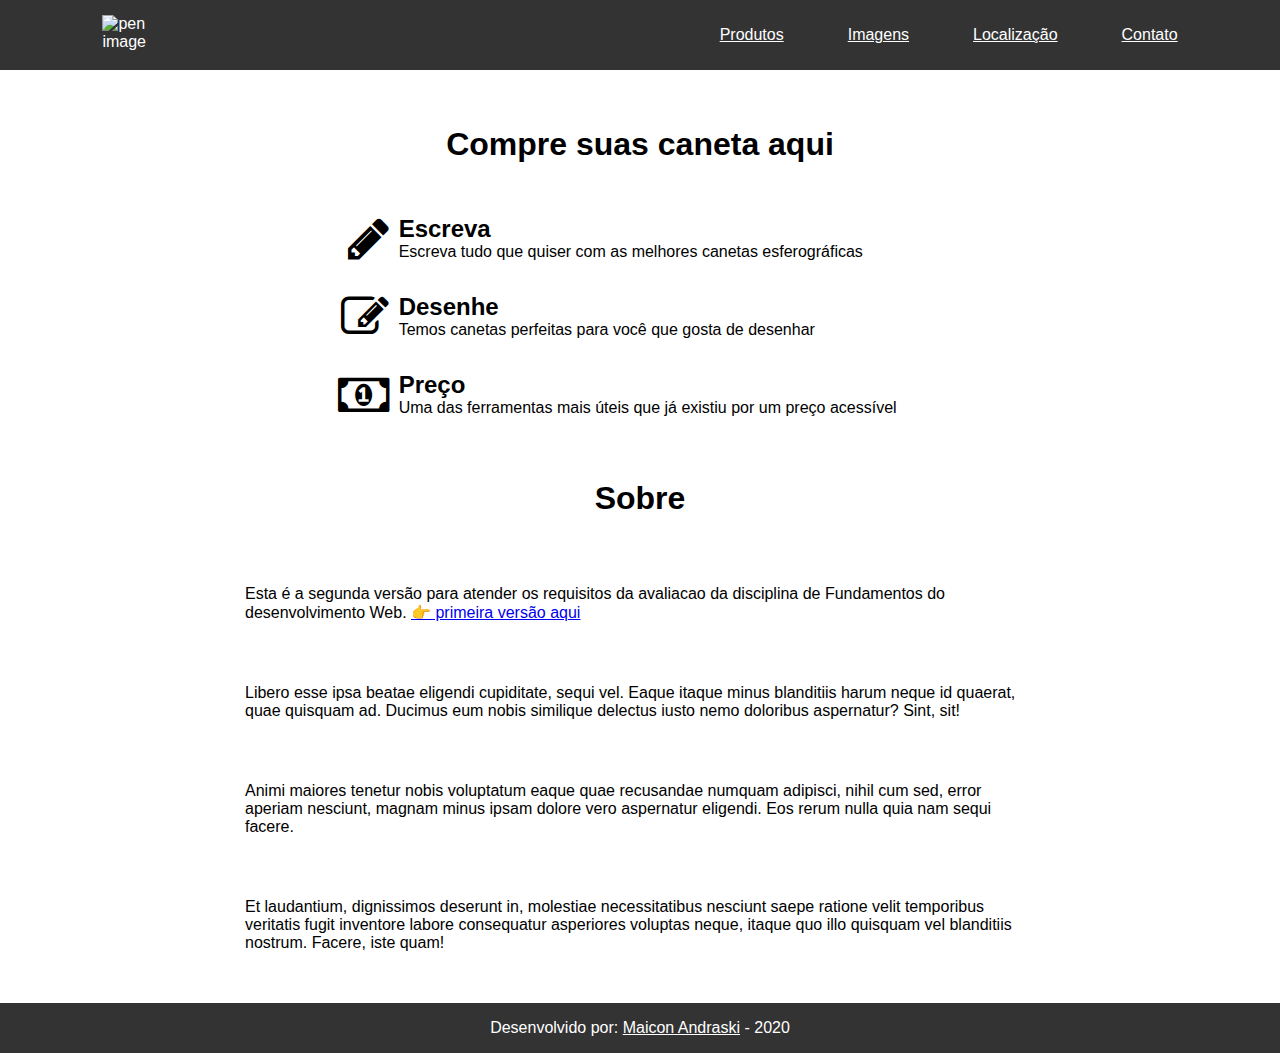
==== index.html @ 89d6dc4a "Nova pagina de localização" ====
<!DOCTYPE html>
<html lang="pt-BR">
<head>
    <meta charset="UTF-8">
    <link
      rel="stylesheet"
      href="https://maxcdn.bootstrapcdn.com/font-awesome/4.6.3/css/font-awesome.min.css"
    />  
    <meta
      name="viewport"
      content="width=device-width, initial-scale=1.0"
    >
    <link
      rel="stylesheet"
      type="text/css"
      href="css/estilo.css"
    >
    <title>Caneta Store</title>
</head>
<body>
  <div class="page-wrapper">
    <header>
      <img
        src="https://encrypted-tbn0.gstatic.com/images?q=tbn:ANd9GcQ5yws46KFbH83peqnTL2TFBCgqOx4YfwZ6mCmfQ1AyFTuBMcWS8g"
        alt="pen image"
        width="200px"
      >
      <nav>
        <ul>
          <li>
            <a
              class="nav-link"
              href="produtos.html"
            >
              Produtos
            </a>
          </li>
          <li>
            <a
              class="nav-link"
              href="imagens.html"
            >
              Imagens
            </a>
          </li>
          <li>
            <a
              class="nav-link"
              href="localizacao.html"
            >
              Localização
            </a>
          </li>          
          <li>
            <a
              class="nav-link"
              href="contato.html"
            >
              Contato
            </a>
          </li>
        </ul>
      </nav>
    </header>
    <div class="features">
      <h1>Compre suas caneta aqui</h1>
      <div class="feature">
        <em class="fa fa-3x fa-pencil"></em>
        <div>
          <h2>Escreva</h2>
          <p>Escreva tudo que quiser com as melhores canetas esferográficas</p>
        </div>
      </div>
      <div class="feature">
        <em class="fa fa-3x fa-edit"></em>
        <div>
          <h2>Desenhe</h2>
          <p>Temos canetas perfeitas para você que gosta de desenhar</p>
        </div>
      </div>
      <div class="feature">
        <em class="fa fa-3x fa-money"></em>
        <div>
          <h2>Preço</h2>
          <p>Uma das ferramentas mais úteis que já existiu por um preço acessível</p>
        </div>
      </div>
    </div>
    <div class="features">
      <h1>Sobre</h1>
      <p>Esta é a segunda versão para atender os requisitos da avaliacao da disciplina de Fundamentos do desenvolvimento Web. <a href="https://maiconm.github.io/FCC-Product-Landing-Page/">👉 primeira versão aqui</a></p>
      <p>Libero esse ipsa beatae eligendi cupiditate, sequi vel. Eaque itaque minus blanditiis harum neque id quaerat, quae quisquam ad. Ducimus eum nobis similique delectus iusto nemo doloribus aspernatur? Sint, sit!</p>
      <p>Animi maiores tenetur nobis voluptatum eaque quae recusandae numquam adipisci, nihil cum sed, error aperiam nesciunt, magnam minus ipsam dolore vero aspernatur eligendi. Eos rerum nulla quia nam sequi facere.</p>
      <p>Et laudantium, dignissimos deserunt in, molestiae necessitatibus nesciunt saepe ratione velit temporibus veritatis fugit inventore labore consequatur asperiores voluptas neque, itaque quo illo quisquam vel blanditiis nostrum. Facere, iste quam!</p>
    </div>
    <footer>
      <p>
        Desenvolvido por: 
        <a href="https://github.com/maiconm"> Maicon Andraski</a>
        - 2020
      </p>
    </footer>
  </div>
</body>
</html>
---- css/estilo.css ----
* {font-family: 'Gill Sans', 'Gill Sans MT', Calibri, 'Trebuchet MS', sans-serif}

body {
  display: grid;
  margin: 0;
  height: 100vh;
  grid: auto;
}

.page-wrapper {
  display: grid;
  place-items: center;
  padding: 0;
  gap: 30px;
  padding-top: 100px;
}

header {
  top: 0;
  left: 0;
  position: fixed;
  display: flex;
  flex-direction: row;
  justify-content: space-between;
  width: 100%;
  background-color: #333;
  color: white;
  padding: 10px 0;
}

header img {
  margin: 5px 0 0 8vw;
  max-width: 50px;
  width: 100%;
  height: auto;
}

.nav-link {color: white}

nav ul {
  display: flex;
  flex-direction: row;
  padding-right: 8vw;
  list-style: none;
}

li {padding-left: 5vw}

footer {
  justify-content: flex;
  height: 100%;
  display: flex;
  background-color: #333;
  width: 100%;
  text-align: center;
  color: white;
  flex-direction: column;
}

footer a {
  color: white;
}

.features {
  gap: 30px;
  box-sizing: border-box;
  padding: 5px;
  width: 100%;
  display: grid;
  grid-template-rows: repeat(3, auto);
  place-items: center;
  max-width: 800px;
}

.feature {
  width: 100%;
  display: grid;
  grid-template-columns: 2fr 9fr;
  margin-top: auto;
}

.feature h2, .feature p {
  margin: 0 0 0 10px;
  text-align: start;
}

em {text-align: end}

@media only screen and (max-width: 430px) {
  .page-wrapper {
    height: 100%;
    padding-top: 130px;
  }

  header {
    align-items: center;
    padding: 0;
    flex-direction: column;
    text-align: center;
    width: 100%;
  }

  header img {margin: 5px 0 0 0}

  nav ul {flex-direction: column}

  .features {
    max-width: 400px;
    width: 90%;
  }
}
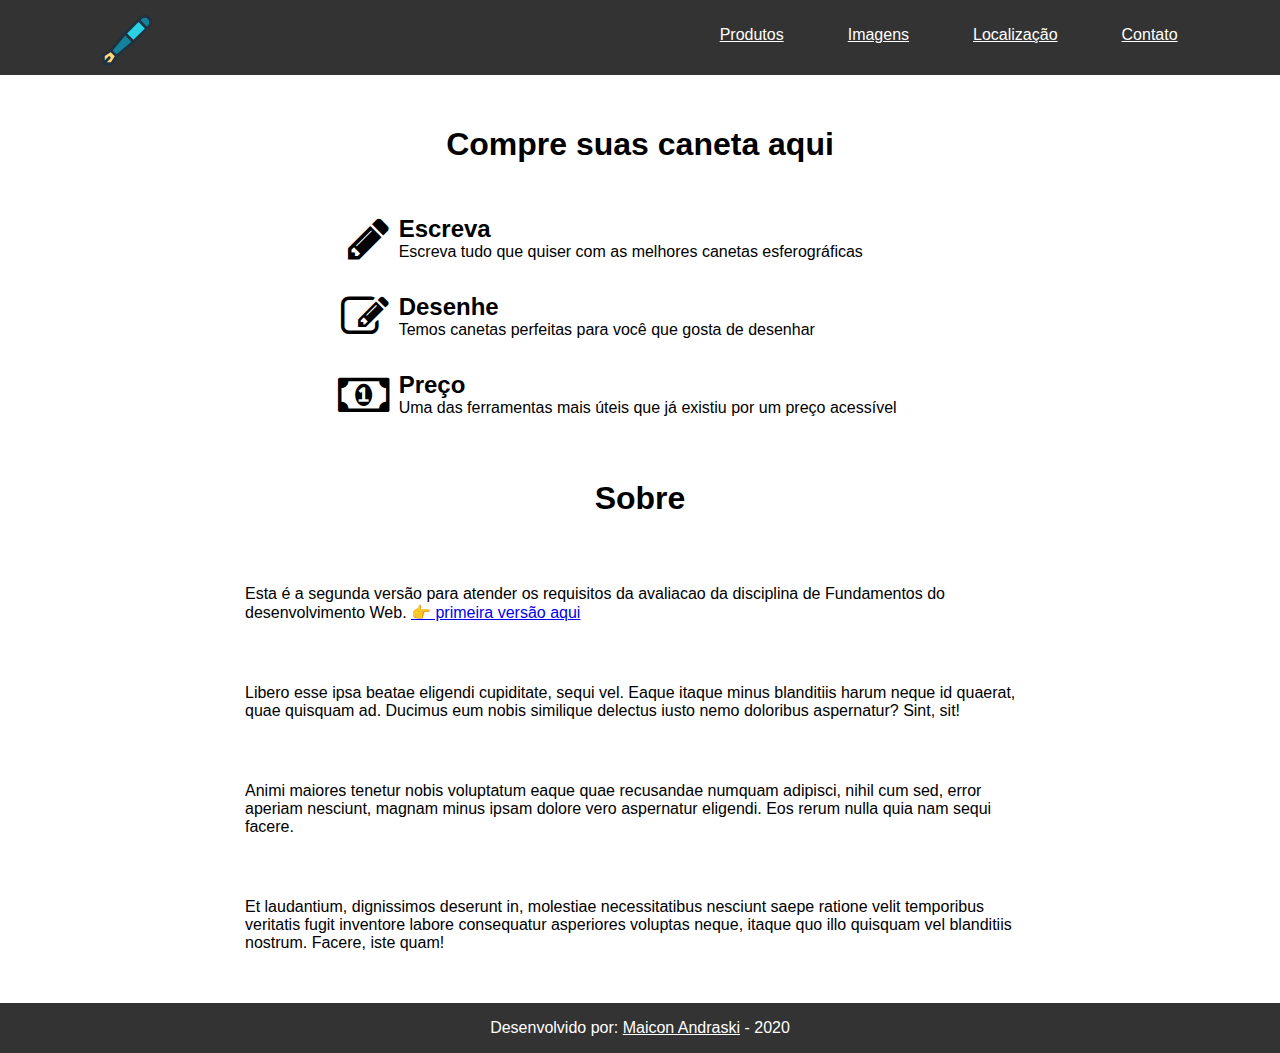
==== commit 44ce77db: "Merge pull request #5 from maiconm/icone-do-navbar" ====
--- a/index.html
+++ b/index.html
@@ -21,8 +21,8 @@
   <div class="page-wrapper">
     <header>
       <img
-        src="https://encrypted-tbn0.gstatic.com/images?q=tbn:ANd9GcQ5yws46KFbH83peqnTL2TFBCgqOx4YfwZ6mCmfQ1AyFTuBMcWS8g"
-        alt="pen image"
+        src="assets/fountain-pen.svg"
+        alt="pen svg"
         width="200px"
       >
       <nav>
--- a/css/estilo.css
+++ b/css/estilo.css
@@ -1,111 +1,111 @@
-* {font-family: 'Gill Sans', 'Gill Sans MT', Calibri, 'Trebuchet MS', sans-serif}
-
-body {
-  display: grid;
-  margin: 0;
-  height: 100vh;
-  grid: auto;
-}
-
-.page-wrapper {
-  display: grid;
-  place-items: center;
-  padding: 0;
-  gap: 30px;
-  padding-top: 100px;
-}
-
-header {
-  top: 0;
-  left: 0;
-  position: fixed;
-  display: flex;
-  flex-direction: row;
-  justify-content: space-between;
-  width: 100%;
-  background-color: #333;
-  color: white;
-  padding: 10px 0;
-}
-
-header img {
-  margin: 5px 0 0 8vw;
-  max-width: 50px;
-  width: 100%;
-  height: auto;
-}
-
-.nav-link {color: white}
-
-nav ul {
-  display: flex;
-  flex-direction: row;
-  padding-right: 8vw;
-  list-style: none;
-}
-
-li {padding-left: 5vw}
-
-footer {
-  justify-content: flex;
-  height: 100%;
-  display: flex;
-  background-color: #333;
-  width: 100%;
-  text-align: center;
-  color: white;
-  flex-direction: column;
-}
-
-footer a {
-  color: white;
-}
-
-.features {
-  gap: 30px;
-  box-sizing: border-box;
-  padding: 5px;
-  width: 100%;
-  display: grid;
-  grid-template-rows: repeat(3, auto);
-  place-items: center;
-  max-width: 800px;
-}
-
-.feature {
-  width: 100%;
-  display: grid;
-  grid-template-columns: 2fr 9fr;
-  margin-top: auto;
-}
-
-.feature h2, .feature p {
-  margin: 0 0 0 10px;
-  text-align: start;
-}
-
-em {text-align: end}
-
-@media only screen and (max-width: 430px) {
-  .page-wrapper {
-    height: 100%;
-    padding-top: 130px;
-  }
-
-  header {
-    align-items: center;
-    padding: 0;
-    flex-direction: column;
-    text-align: center;
-    width: 100%;
-  }
-
-  header img {margin: 5px 0 0 0}
-
-  nav ul {flex-direction: column}
-
-  .features {
-    max-width: 400px;
-    width: 90%;
-  }
-}
+* {font-family: 'Gill Sans', 'Gill Sans MT', Calibri, 'Trebuchet MS', sans-serif}
+
+body {
+  display: grid;
+  margin: 0;
+  height: 100vh;
+  grid: auto;
+}
+
+.page-wrapper {
+  display: grid;
+  place-items: center;
+  padding: 0;
+  gap: 30px;
+  padding-top: 100px;
+}
+
+header {
+  top: 0;
+  left: 0;
+  position: fixed;
+  display: flex;
+  flex-direction: row;
+  justify-content: space-between;
+  width: 100%;
+  background-color: #333;
+  color: white;
+  padding: 10px 0;
+}
+
+header img {
+  margin: 5px 0 0 8vw;
+  max-width: 50px;
+  width: 100%;
+  height: auto;
+}
+
+.nav-link {color: white}
+
+nav ul {
+  display: flex;
+  flex-direction: row;
+  padding-right: 8vw;
+  list-style: none;
+}
+
+li {padding-left: 5vw}
+
+footer {
+  justify-content: flex;
+  height: 100%;
+  display: flex;
+  background-color: #333;
+  width: 100%;
+  text-align: center;
+  color: white;
+  flex-direction: column;
+}
+
+footer a {
+  color: white;
+}
+
+.features {
+  gap: 30px;
+  box-sizing: border-box;
+  padding: 5px;
+  width: 100%;
+  display: grid;
+  grid-template-rows: repeat(3, auto);
+  place-items: center;
+  max-width: 800px;
+}
+
+.feature {
+  width: 100%;
+  display: grid;
+  grid-template-columns: 2fr 9fr;
+  margin-top: auto;
+}
+
+.feature h2, .feature p {
+  margin: 0 0 0 10px;
+  text-align: start;
+}
+
+em {text-align: end}
+
+@media only screen and (max-width: 430px) {
+  .page-wrapper {
+    height: 100%;
+    padding-top: 130px;
+  }
+
+  header {
+    align-items: center;
+    padding: 0;
+    flex-direction: column;
+    text-align: center;
+    width: 100%;
+  }
+
+  header img {margin: 5px 0 0 0}
+
+  nav ul {flex-direction: column}
+
+  .features {
+    max-width: 400px;
+    width: 90%;
+  }
+}
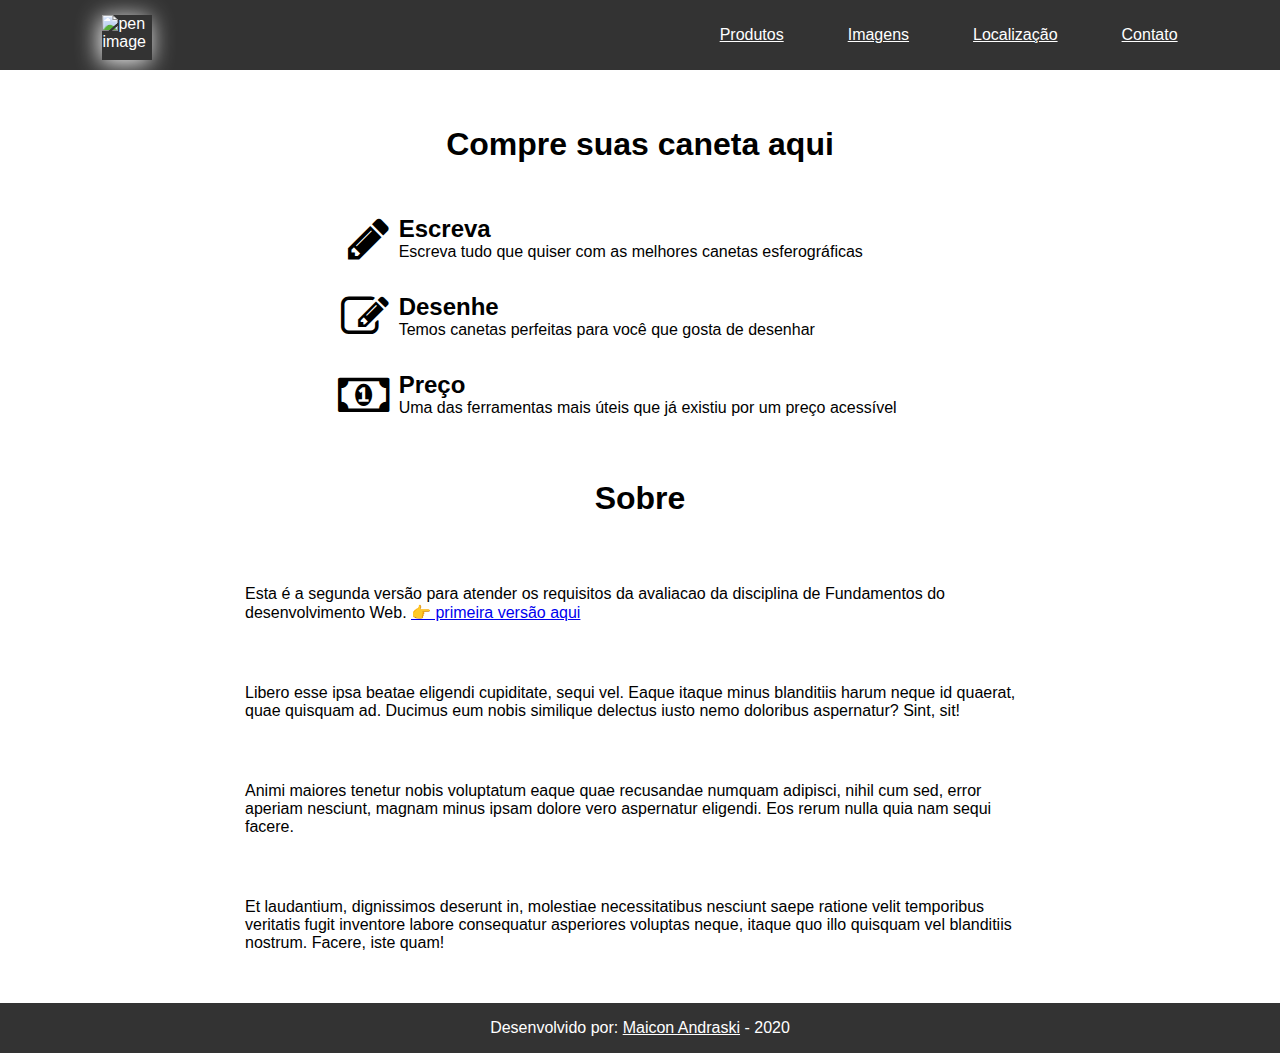
==== commit cd5be903: "Menu hamburger" ====
--- a/index.html
+++ b/index.html
@@ -15,17 +15,18 @@
       type="text/css"
       href="css/estilo.css"
     >
+    <script defer src="js/navbar.js"></script>
     <title>Caneta Store</title>
 </head>
 <body>
   <div class="page-wrapper">
     <header>
       <img
-        src="assets/fountain-pen.svg"
-        alt="pen svg"
+        src="https://encrypted-tbn0.gstatic.com/images?q=tbn:ANd9GcQ5yws46KFbH83peqnTL2TFBCgqOx4YfwZ6mCmfQ1AyFTuBMcWS8g"
+        alt="pen image"
         width="200px"
       >
-      <nav>
+      <nav id="links">
         <ul>
           <li>
             <a
@@ -61,6 +62,12 @@
           </li>
         </ul>
       </nav>
+      <a
+        href="javascript:void(0);"
+        class="icon" onclick="toggleMenu()"
+      >
+        <em class="fa fa-bars fa-3x"></em>
+      </a>
     </header>
     <div class="features">
       <h1>Compre suas caneta aqui</h1>
--- a/css/estilo.css
+++ b/css/estilo.css
@@ -13,6 +13,10 @@
   padding: 0;
   gap: 30px;
   padding-top: 100px;
+}
+
+header a.icon {
+  display: none;
 }
 
 header {
@@ -33,6 +37,7 @@
   max-width: 50px;
   width: 100%;
   height: auto;
+  box-shadow: -2px 3px 23px 0px white;
 }
 
 .nav-link {color: white}
@@ -93,14 +98,30 @@
   }
 
   header {
-    align-items: center;
+    overflow: hidden;
     padding: 0;
     flex-direction: column;
     text-align: center;
     width: 100%;
   }
 
-  header img {margin: 5px 0 0 0}
+  header a.icon {
+    color: grey;
+    margin: 5px;
+    display: block;
+    position: absolute;
+    right: 0;
+    top: 0;
+  }
+
+  header nav {
+    display: none;
+  }
+
+  header img {
+    margin: 5px;
+    display: block;
+  }
 
   nav ul {flex-direction: column}
 
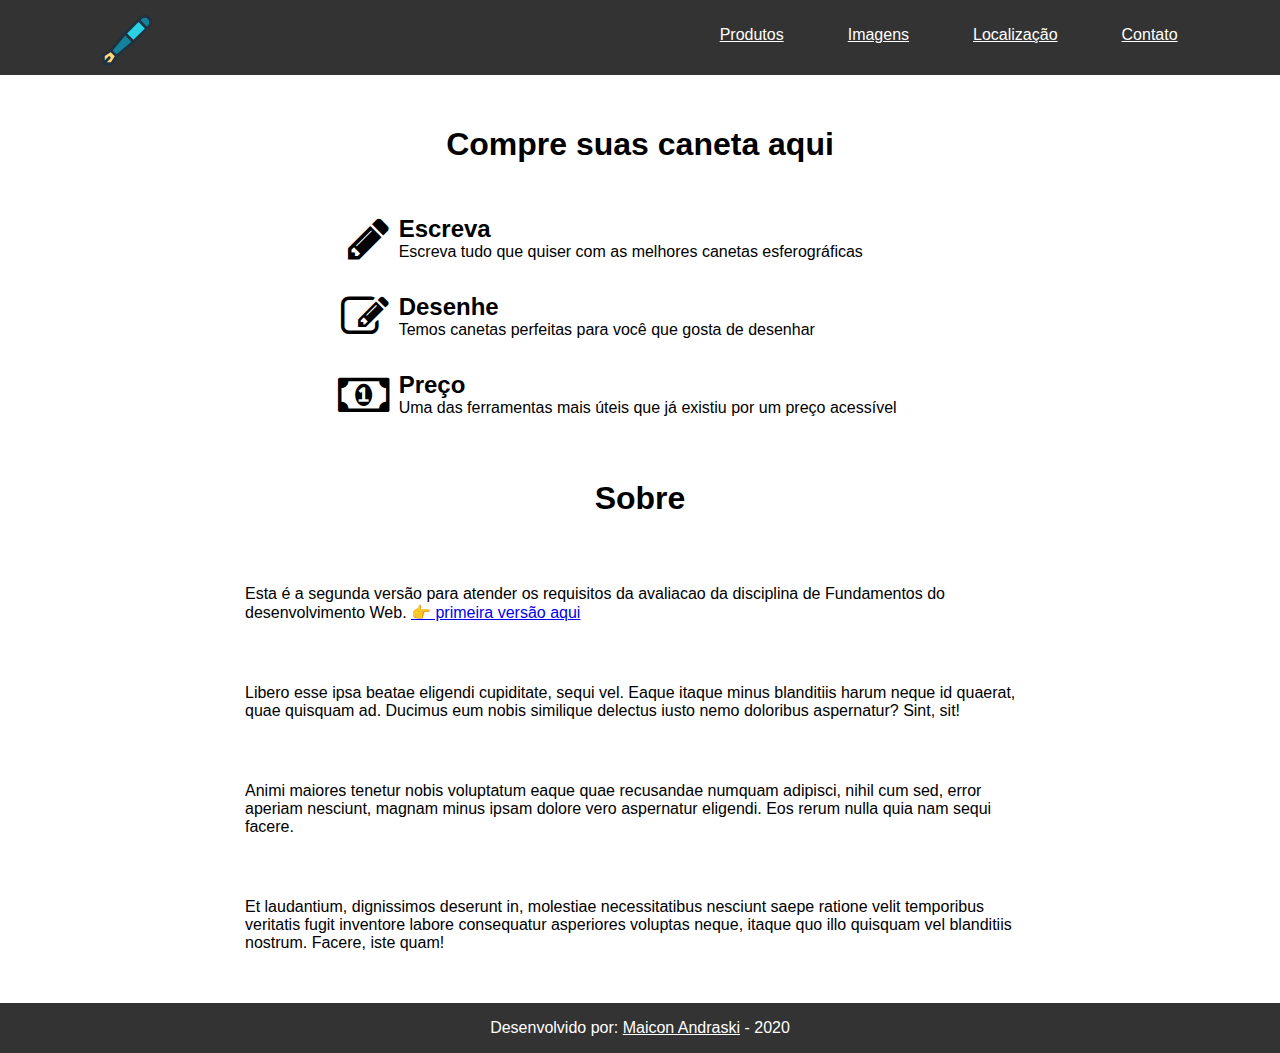
==== commit 356e09f4: "Merge pull request #8 from maiconm/hamburger-menu" ====
--- a/index.html
+++ b/index.html
@@ -22,8 +22,8 @@
   <div class="page-wrapper">
     <header>
       <img
-        src="https://encrypted-tbn0.gstatic.com/images?q=tbn:ANd9GcQ5yws46KFbH83peqnTL2TFBCgqOx4YfwZ6mCmfQ1AyFTuBMcWS8g"
-        alt="pen image"
+        src="assets/fountain-pen.svg"
+        alt="pen svg"
         width="200px"
       >
       <nav id="links">
--- a/css/estilo.css
+++ b/css/estilo.css
@@ -37,7 +37,6 @@
   max-width: 50px;
   width: 100%;
   height: auto;
-  box-shadow: -2px 3px 23px 0px white;
 }
 
 .nav-link {color: white}
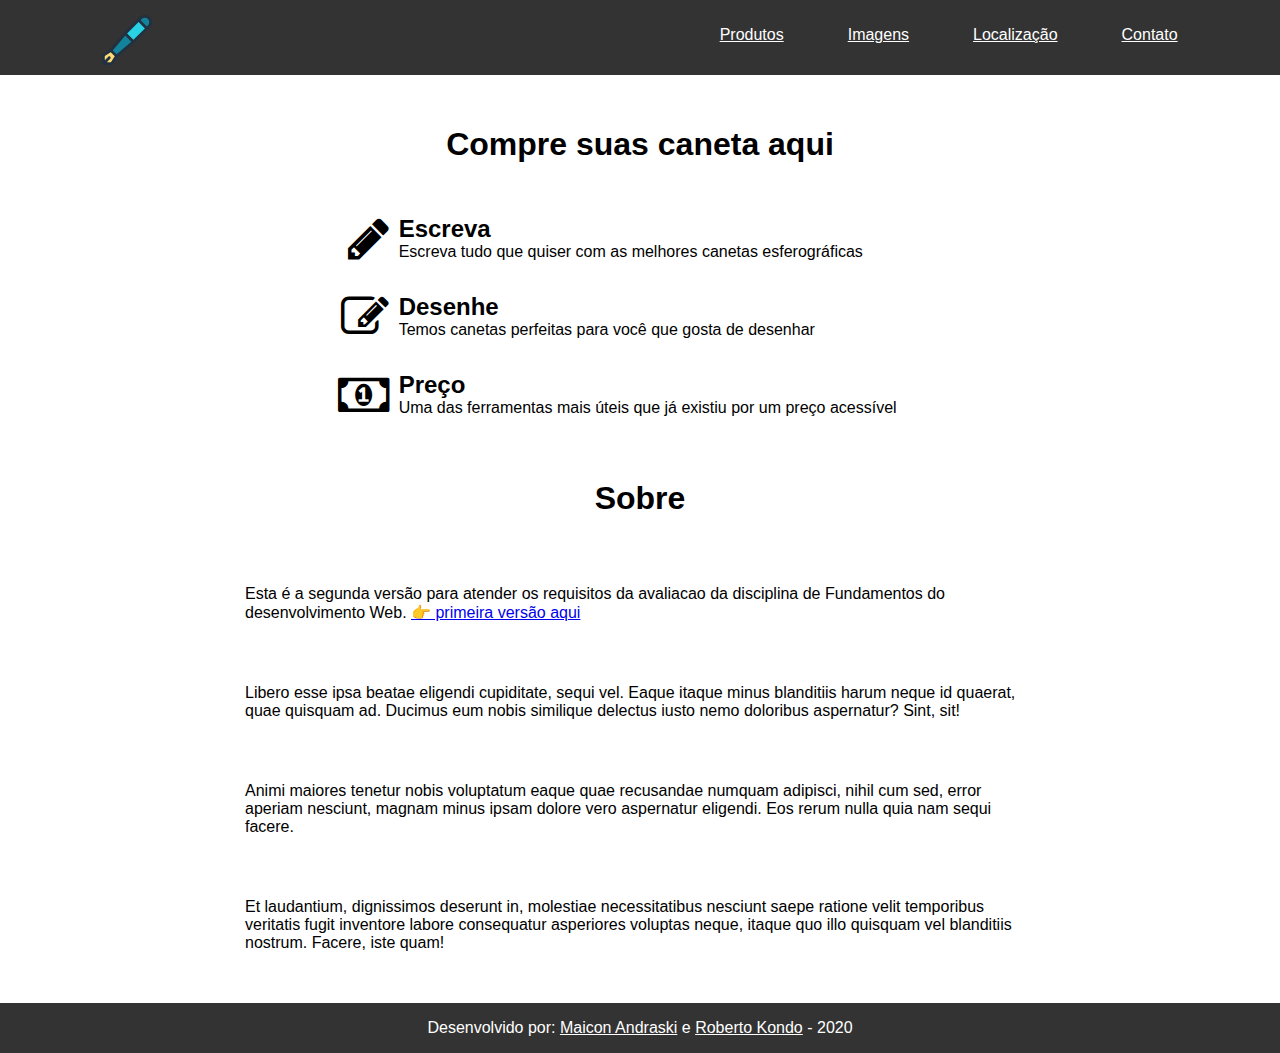
==== commit d08bc557: "Adicionado novo desenvolvedor ao footer das pgs" ====
--- a/index.html
+++ b/index.html
@@ -15,7 +15,6 @@
       type="text/css"
       href="css/estilo.css"
     >
-    <script defer src="js/navbar.js"></script>
     <title>Caneta Store</title>
 </head>
 <body>
@@ -26,7 +25,7 @@
         alt="pen svg"
         width="200px"
       >
-      <nav id="links">
+      <nav>
         <ul>
           <li>
             <a
@@ -62,12 +61,6 @@
           </li>
         </ul>
       </nav>
-      <a
-        href="javascript:void(0);"
-        class="icon" onclick="toggleMenu()"
-      >
-        <em class="fa fa-bars fa-3x"></em>
-      </a>
     </header>
     <div class="features">
       <h1>Compre suas caneta aqui</h1>
@@ -104,6 +97,8 @@
       <p>
         Desenvolvido por: 
         <a href="https://github.com/maiconm"> Maicon Andraski</a>
+        e
+        <a href="https://github.com/robertokondo8496"> Roberto Kondo</a>
         - 2020
       </p>
     </footer>
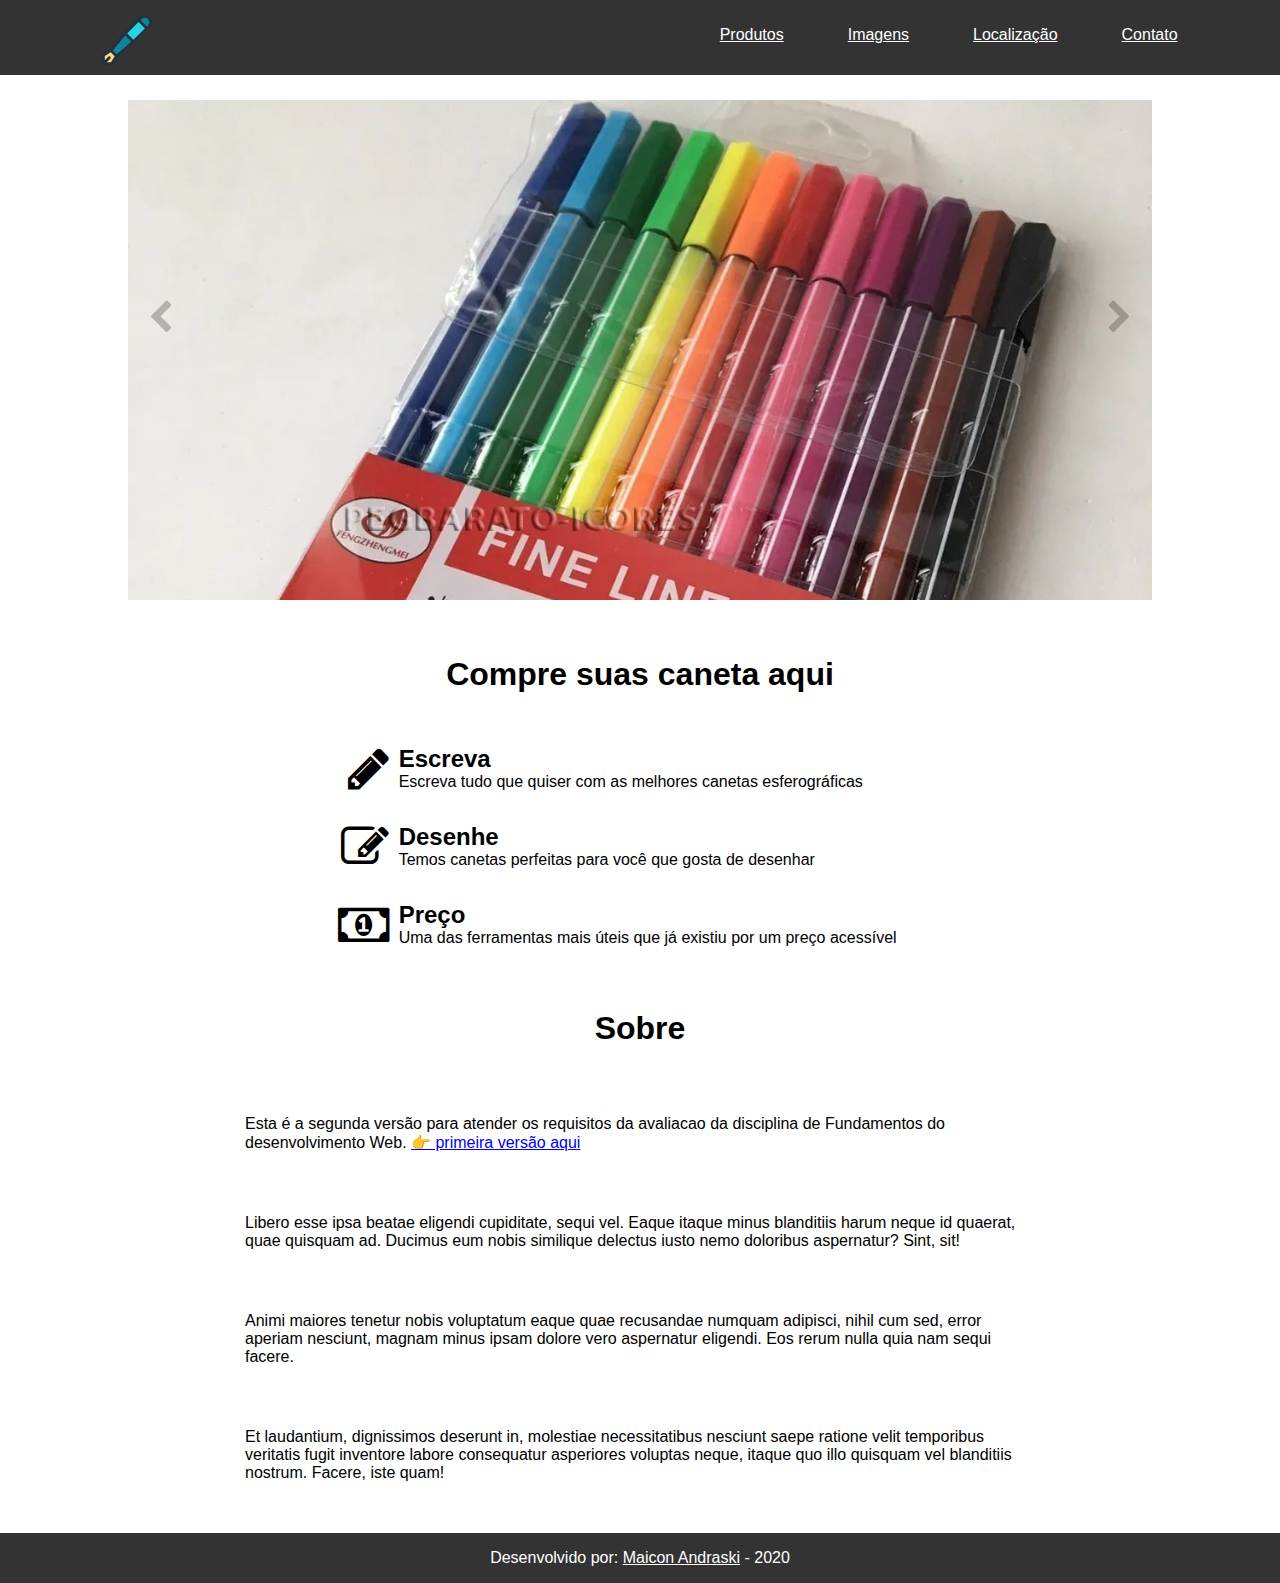
==== commit 04484fdd: "Adicionado slider a pagina index" ====
--- a/index.html
+++ b/index.html
@@ -5,7 +5,7 @@
     <link
       rel="stylesheet"
       href="https://maxcdn.bootstrapcdn.com/font-awesome/4.6.3/css/font-awesome.min.css"
-    />  
+    />
     <meta
       name="viewport"
       content="width=device-width, initial-scale=1.0"
@@ -15,6 +15,10 @@
       type="text/css"
       href="css/estilo.css"
     >
+    <!-- Adiciona script slider-->
+    <script src="https://ajax.googleapis.com/ajax/libs/jquery/3.4.1/jquery.min.js"></script>
+    <script type="text/javascript" src="js/slider.js"></script>
+    <script defer src="js/navbar.js"></script>
     <title>Caneta Store</title>
 </head>
 <body>
@@ -25,7 +29,7 @@
         alt="pen svg"
         width="200px"
       >
-      <nav>
+      <nav id="links">
         <ul>
           <li>
             <a
@@ -61,7 +65,20 @@
           </li>
         </ul>
       </nav>
+      <a
+        href="javascript:void(0);"
+        class="icon" onclick="toggleMenu()"
+      >
+        <em class="fa fa-bars fa-3x"></em>
+      </a>
     </header>
+
+    <div class="slider">
+      <i class="fa fa-chevron-left"></i>
+      <i class="fa fa-chevron-right"></i>
+
+    </div>
+
     <div class="features">
       <h1>Compre suas caneta aqui</h1>
       <div class="feature">
@@ -97,8 +114,6 @@
       <p>
         Desenvolvido por: 
         <a href="https://github.com/maiconm"> Maicon Andraski</a>
-        e
-        <a href="https://github.com/robertokondo8496"> Roberto Kondo</a>
         - 2020
       </p>
     </footer>
--- a/css/estilo.css
+++ b/css/estilo.css
@@ -65,6 +65,28 @@
   color: white;
 }
 
+.slider{
+  width: 80%;
+  height: 500px;
+  background-image: url('../img/caneta3.jpg');
+  background-size: cover;
+  font-size: 35px;
+  color: #333;
+}
+
+.fa-chevron-left{
+  margin-top: 200px;
+  margin-left: 2%;
+  opacity: 0.3;
+}
+
+.fa-chevron-right{
+  float: right;
+  margin-top: 200px;
+  margin-right: 2%;
+  opacity: 0.3;
+}
+
 .features {
   gap: 30px;
   box-sizing: border-box;
@@ -122,6 +144,28 @@
     display: block;
   }
 
+  .slider{
+    width: 80%;
+    height: 200px;
+    background-image: url('../img/caneta3.jpg');
+    background-size: cover;
+    font-size: 35px;
+    color: #333;
+  }
+
+  .fa-chevron-left{
+    margin-top: 85px;
+    margin-left: 2%;
+    opacity: 0.3;
+  }
+  
+  .fa-chevron-right{
+    float: right;
+    margin-top: 85px;
+    margin-right: 2%;
+    opacity: 0.3;
+  }  
+
   nav ul {flex-direction: column}
 
   .features {
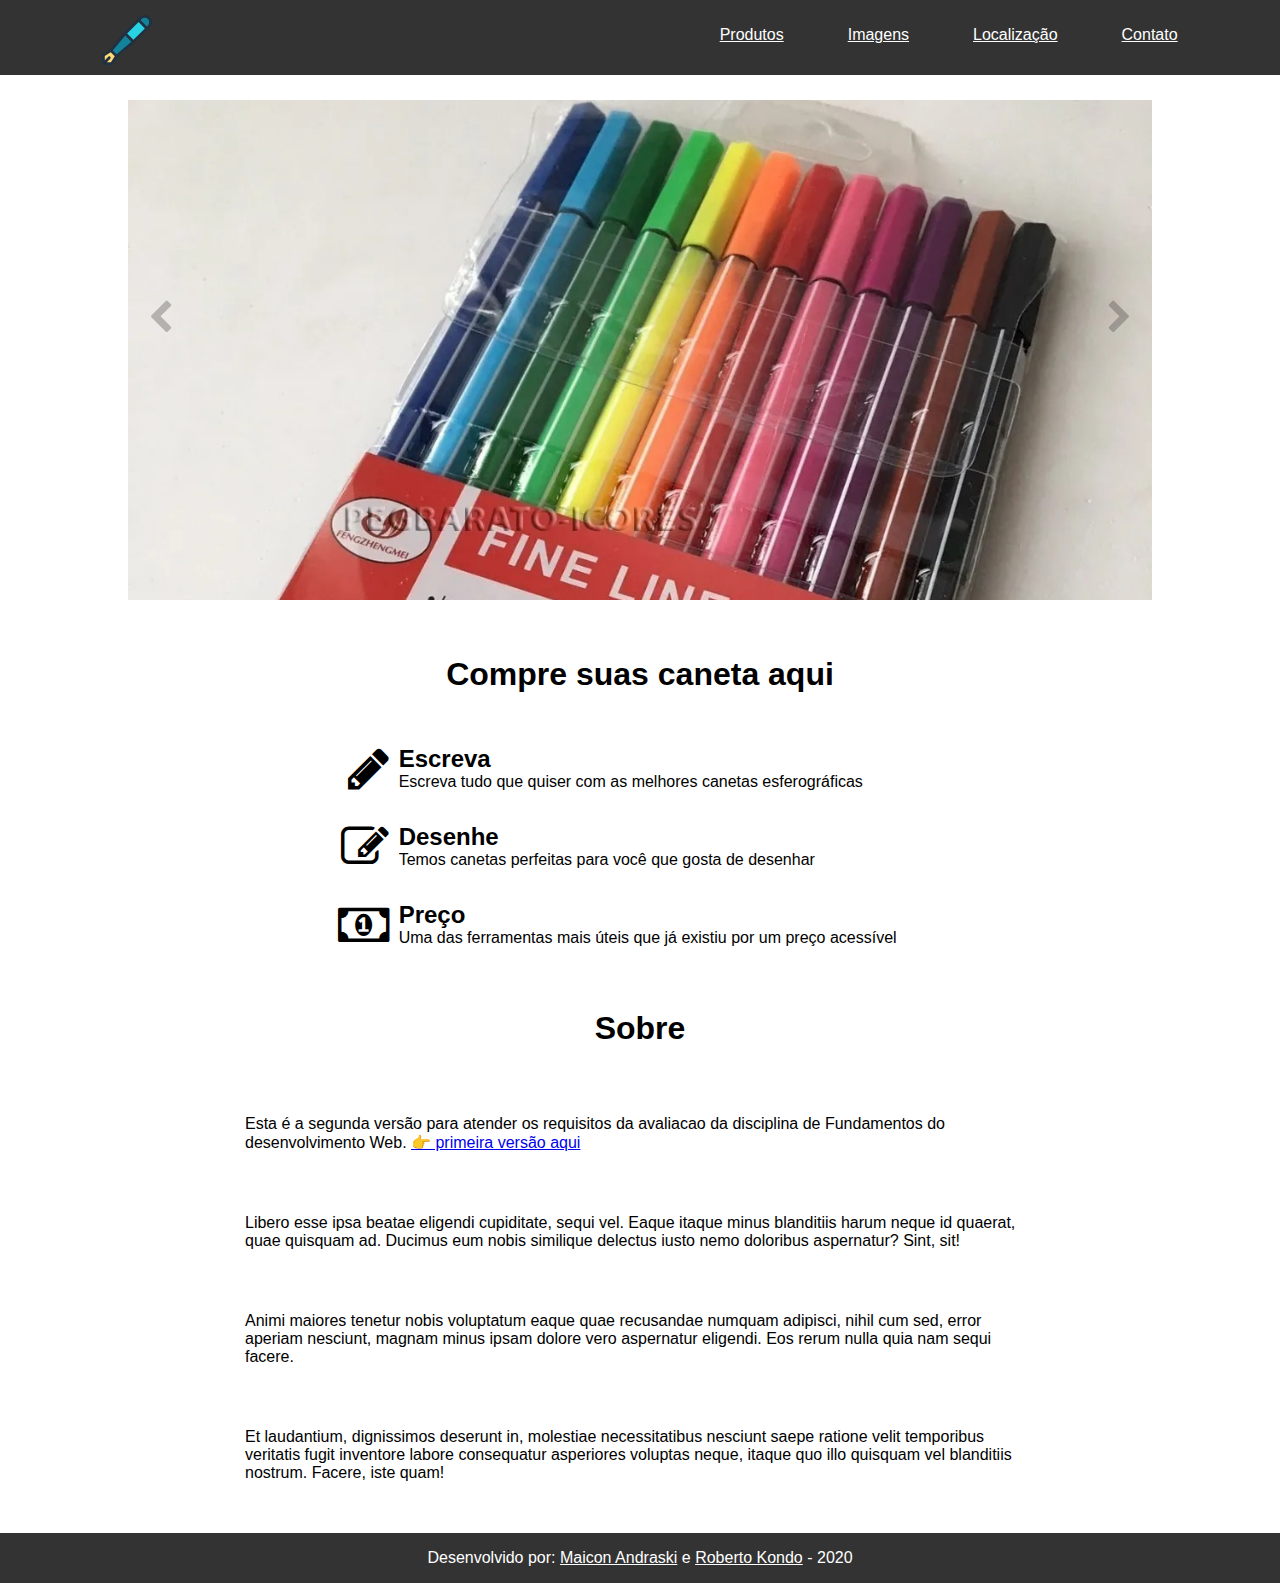
==== commit 70b365e5: "Merge pull request #10 from maiconm/slider" ====
--- a/index.html
+++ b/index.html
@@ -114,6 +114,8 @@
       <p>
         Desenvolvido por: 
         <a href="https://github.com/maiconm"> Maicon Andraski</a>
+        e
+        <a href="https://github.com/robertokondo8496"> Roberto Kondo</a>
         - 2020
       </p>
     </footer>
